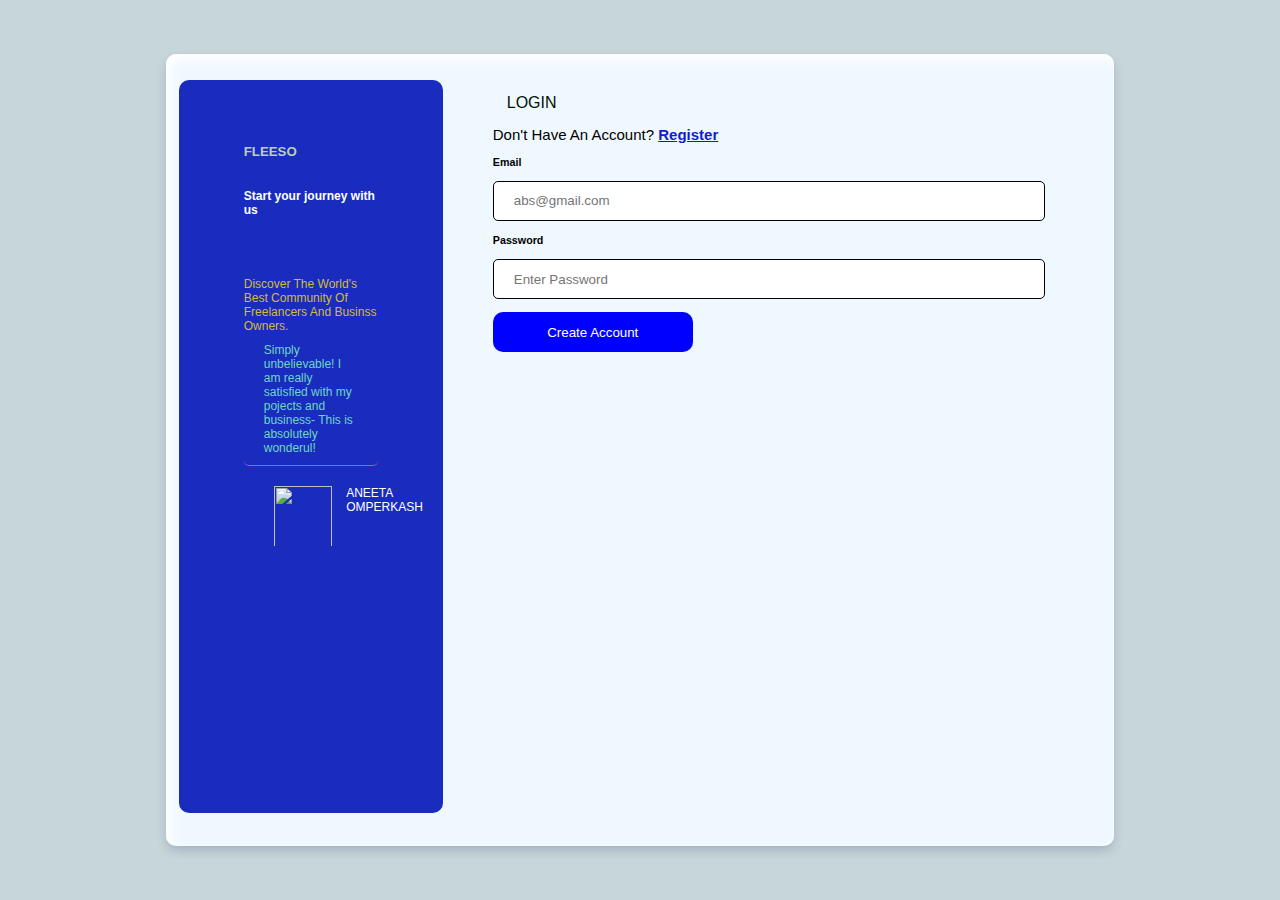
==== login.html @ 0add7c00 "Signup page" ====
<!DOCTYPE html>
<html lang="en">
<head>
    <meta charset="UTF-8">
    <meta name="viewport" content="width=device-width, initial-scale=1.0">
    <title>LOGIN</title>
    <link rel="stylesheet" href="style.css">
</head>
<body>
    <div class="parent">
        <!-- <section> -->
         <div class="content"> 


            

            <!-- <div class="one"> -->
                <h5>FLEESO</h5>
            
            <div class="two">
                <h6>Start your journey with us</h6>
            
            
                <p class="three">Discover the world's best community of freelancers and businss owners.</p>
            </div>
            <div class="four">
                <p class="five">Simply unbelievable! I am really satisfied with my pojects and
                    business- This is absolutely wonderul!</p>
                    <img src="https://tse2.mm.bing.net/th?id=OIP.7fjYveIXeFkdIa-IHyqBFwHaLC&pid=Api&P=0&h=220"
                        alt="">
                    <p class="name">ANEETA OMPERKASH</p>
            </div>
        </div>

        <div class="sg"> 
            <div class="sidebar">LOGIN</div>
            <div>
                <p class="link">Don't have an account?  <a href="index.html">Register</a></p>

                <h6 class="E">Email</h6>
                <input class="email" type="text" placeholder="abs@gmail.com">
                <h6 class="P">Password</h6>
                <input class="pasword" type="text" placeholder="Enter Password">
                <a href="index.html"><button>Create Account</button></a> 

</body>
</html>
---- style.css ----
*{
    font-family: Arial, Helvetica, sans-serif;
    box-sizing: border-box;
    margin: 0;
    padding: 0;

}
body{
    background-color: rgb(199, 214, 217);;
  
}


.parent {
    height: 88vh;
    width: 74%;
    display: flex;   

    background-color: aliceblue;
    position: absolute;
    right: 13%;
    top: 6%;
    border-radius: 10px;
    box-shadow: inset 5px 5px 12px white, 0px 5px 12px -2px rgba(25, 39, 102, 0.247);
    
   
    justify-content: left;
    padding: 2% 1% 2%;
}

 .content {

    padding: 7%;
    
    color: rgb(187, 207, 178);
    height: 99%;
    width: 33%;
    background-color: rgb(25, 44, 189);
     border-radius: 10px; 
   
      flex-direction: column;  
   
} 


 .one {
    font-size: 14px;
    text-transform: uppercase;
    letter-spacing: 0px;
   
    padding-top: 5px;
  
    color: #89c429;
     
}
.two{
   
    margin-top: 30px;
    font-size: 18px;
    color: white;
}
.three{
    color: rgb(211, 188, 55);
    width: 100%;
    padding-left: 0px;
    text-transform: capitalize;
    margin-top: 60px;
    font-size: 12px;
}
.box{
     width: 13em;  
    
    height: 11em;
    background-color:  #090b70;
     margin-left: -10px; 
    
    margin-top: 30px;  
   
    border-radius: 5px;
}

  .five{
    color: rgb(109, 214, 197);
    font-size: 12px;
    border-bottom: 0.6px solid rgb(179, 85, 185);
    padding: 10px 20px  ;
    border-radius: 5px;

} 


img {
    width: 58px;
    height: 80px;
    padding-top: 20px;
    margin-left: 30px;

}

.name {
    color: white;
    display: inline-block;
    vertical-align: top; 
    margin-left: 10px;
    padding-top: 20px;
    width: 10%;
    font-size: 12px; 
}



.sidebar{
   
    
    margin-left: 50px;
    color: #021104;
   
   padding: 14px;

}

.link{
    font-size: 15px;
    padding-top: 6px 6%;
    margin-left: 50px;
    text-transform: capitalize;
   
}

.link a{
    font-weight: 600;
    color: #101dcf;
}




 .signin{
    color: rgb(158, 201, 39);
} 
.radio{
    font-size: 15px;
    padding-top: 6px 6%;
    margin-left: 50px;
    margin-top: 3%;
    text-transform: capitalize;
    color: black;

}
.projects, .designs{
    display: inline-block;
    margin-top: 15px;
    width: 232px;
    height: 40px;
    border: 1px solid #04072e;
    padding: 10px 20px;
    font-weight: 400;
    font-size: 14px;
    border-radius: 5px;
    color: rgb(0, 0, 0);
    border: 1px solid;
}


 .projects{
    margin-left: 50px;
 }
.designs{
    margin-left: 80px;
}

.E{
    padding-top: 6px 6%;
    margin-left: 50px;
    margin-top: 2%;
}
.email{
    margin-left: 50px;
    margin-top: 2%;
    width: 552px;
    height: 40px;
    padding: 10px 20px;
    border-radius: 5px;
    border: 1px solid;
}

.P{
    padding-top: 6px 6%;
    margin-left: 50px;
    margin-top: 2%; 
}
.pasword{
    margin-left: 50px;
    margin-top: 2%;
    width: 552px;
    height: 40px;
    padding: 10px 20px;
    border-radius: 5px;
    border: 1px solid;

}
.SK{
    padding-top: 6px 6%;
    margin-left: 50px;
    margin-top: 2%; 
}
.TS{
    margin-left: 50px;
    margin-top: 2%;
    width: 552px;
    height: 40px;
    padding: 10px 20px;
    border-radius: 5px;
    border: 1px solid;
}
button{
    border: none;
    outline: none;
    width: 200px;
    height: 40px;
    background-color: blue;
    margin-left: 50px;
    margin-top: 2%;
    border-radius: 10px; 
    color: white;
   cursor: pointer;
}
button:hover{
    background-color: rgb(18, 199, 64);
    color: aliceblue;
}
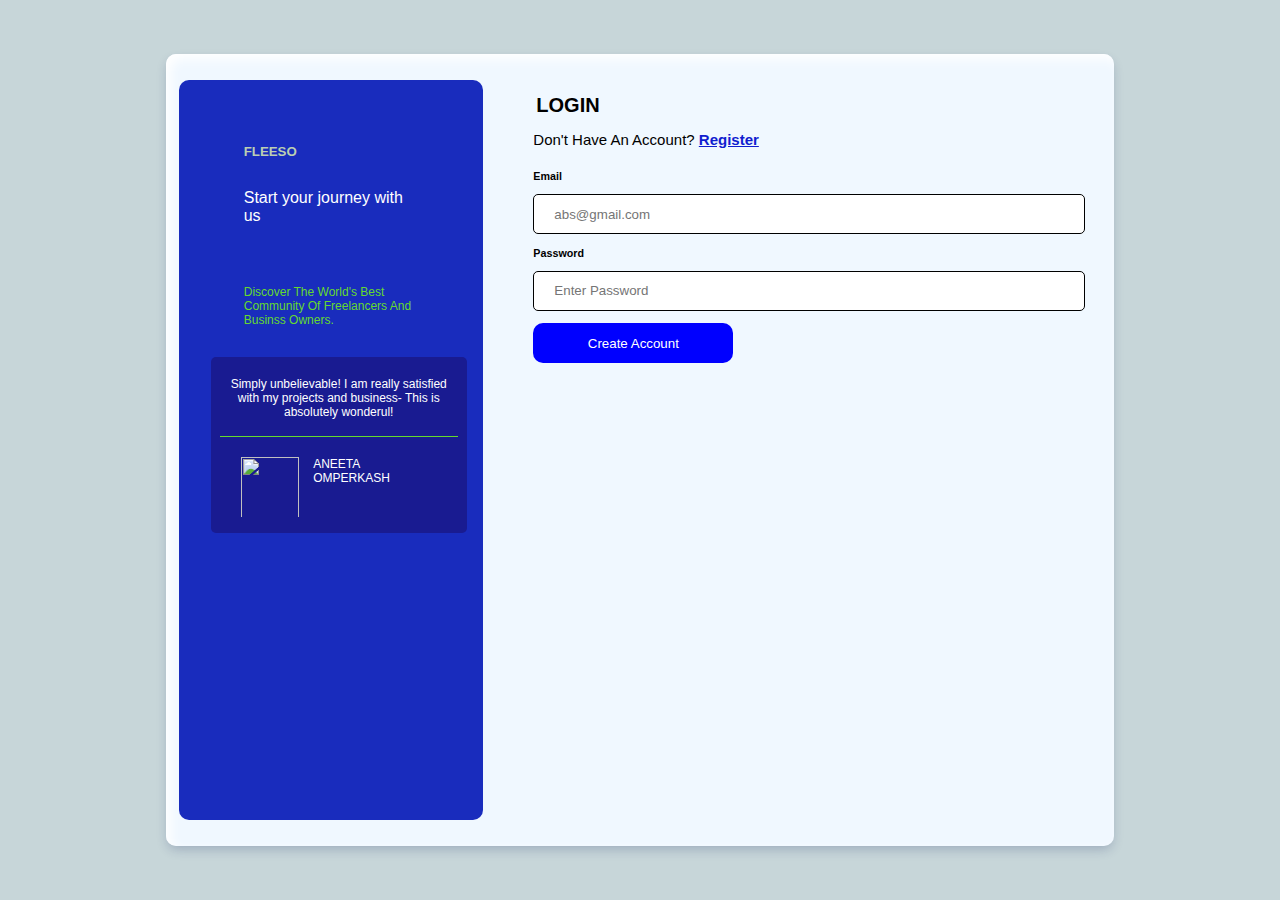
==== commit 97b63297: "changes done" ====
--- a/login.html
+++ b/login.html
@@ -8,23 +8,23 @@
 </head>
 <body>
     <div class="parent">
-        <!-- <section> -->
+        
          <div class="content"> 
 
 
             
 
-            <!-- <div class="one"> -->
+            
                 <h5>FLEESO</h5>
             
             <div class="two">
-                <h6>Start your journey with us</h6>
+                <p>Start your journey with us</p>
             
             
                 <p class="three">Discover the world's best community of freelancers and businss owners.</p>
             </div>
             <div class="four">
-                <p class="five">Simply unbelievable! I am really satisfied with my pojects and
+                <p class="five">Simply unbelievable! I am really satisfied with my projects and
                     business- This is absolutely wonderul!</p>
                     <img src="https://tse2.mm.bing.net/th?id=OIP.7fjYveIXeFkdIa-IHyqBFwHaLC&pid=Api&P=0&h=220"
                         alt="">
@@ -41,7 +41,7 @@
                 <input class="email" type="text" placeholder="abs@gmail.com">
                 <h6 class="P">Password</h6>
                 <input class="pasword" type="text" placeholder="Enter Password">
-                <a href="index.html"><button>Create Account</button></a> 
+                <a href="#"><button>Create Account</button></a> 
 
 </body>
 </html>--- a/style.css
+++ b/style.css
@@ -33,7 +33,7 @@
     padding: 7%;
     
     color: rgb(187, 207, 178);
-    height: 99%;
+    height: 100%;
     width: 33%;
     background-color: rgb(25, 44, 189);
      border-radius: 10px; 
@@ -56,23 +56,23 @@
 .two{
    
     margin-top: 30px;
-    font-size: 18px;
+    font-size: 16px;
     color: white;
 }
 .three{
-    color: rgb(211, 188, 55);
+    color: rgb(100, 218, 46);
     width: 100%;
     padding-left: 0px;
     text-transform: capitalize;
     margin-top: 60px;
     font-size: 12px;
 }
-.box{
-     width: 13em;  
+.four{
+     width: 16em;  
     
     height: 11em;
-    background-color:  #090b70;
-     margin-left: -10px; 
+    background-color:  #191b91;
+     margin-left: -33px; 
     
     margin-top: 30px;  
    
@@ -80,11 +80,14 @@
 }
 
   .five{
-    color: rgb(109, 214, 197);
+    color: white;
     font-size: 12px;
-    border-bottom: 0.6px solid rgb(179, 85, 185);
-    padding: 10px 20px  ;
-    border-radius: 5px;
+     border-bottom: 0.3px solid rgb(100, 218, 46); 
+    padding-top: 20px;
+    padding-bottom: 17px;
+    text-align: center;
+    margin-left: 9px;
+    margin-right: 9px ;
 
 } 
 
@@ -112,11 +115,11 @@
 .sidebar{
    
     
-    margin-left: 50px;
-    color: #021104;
-   
+    margin-left: 39px;
+    color: black;
+   font-weight: bold;
    padding: 14px;
-
+font-size: 20px;
 }
 
 .link{
@@ -170,7 +173,7 @@
 }
 
 .E{
-    padding-top: 6px 6%;
+    padding-top: 10px ;
     margin-left: 50px;
     margin-top: 2%;
 }
